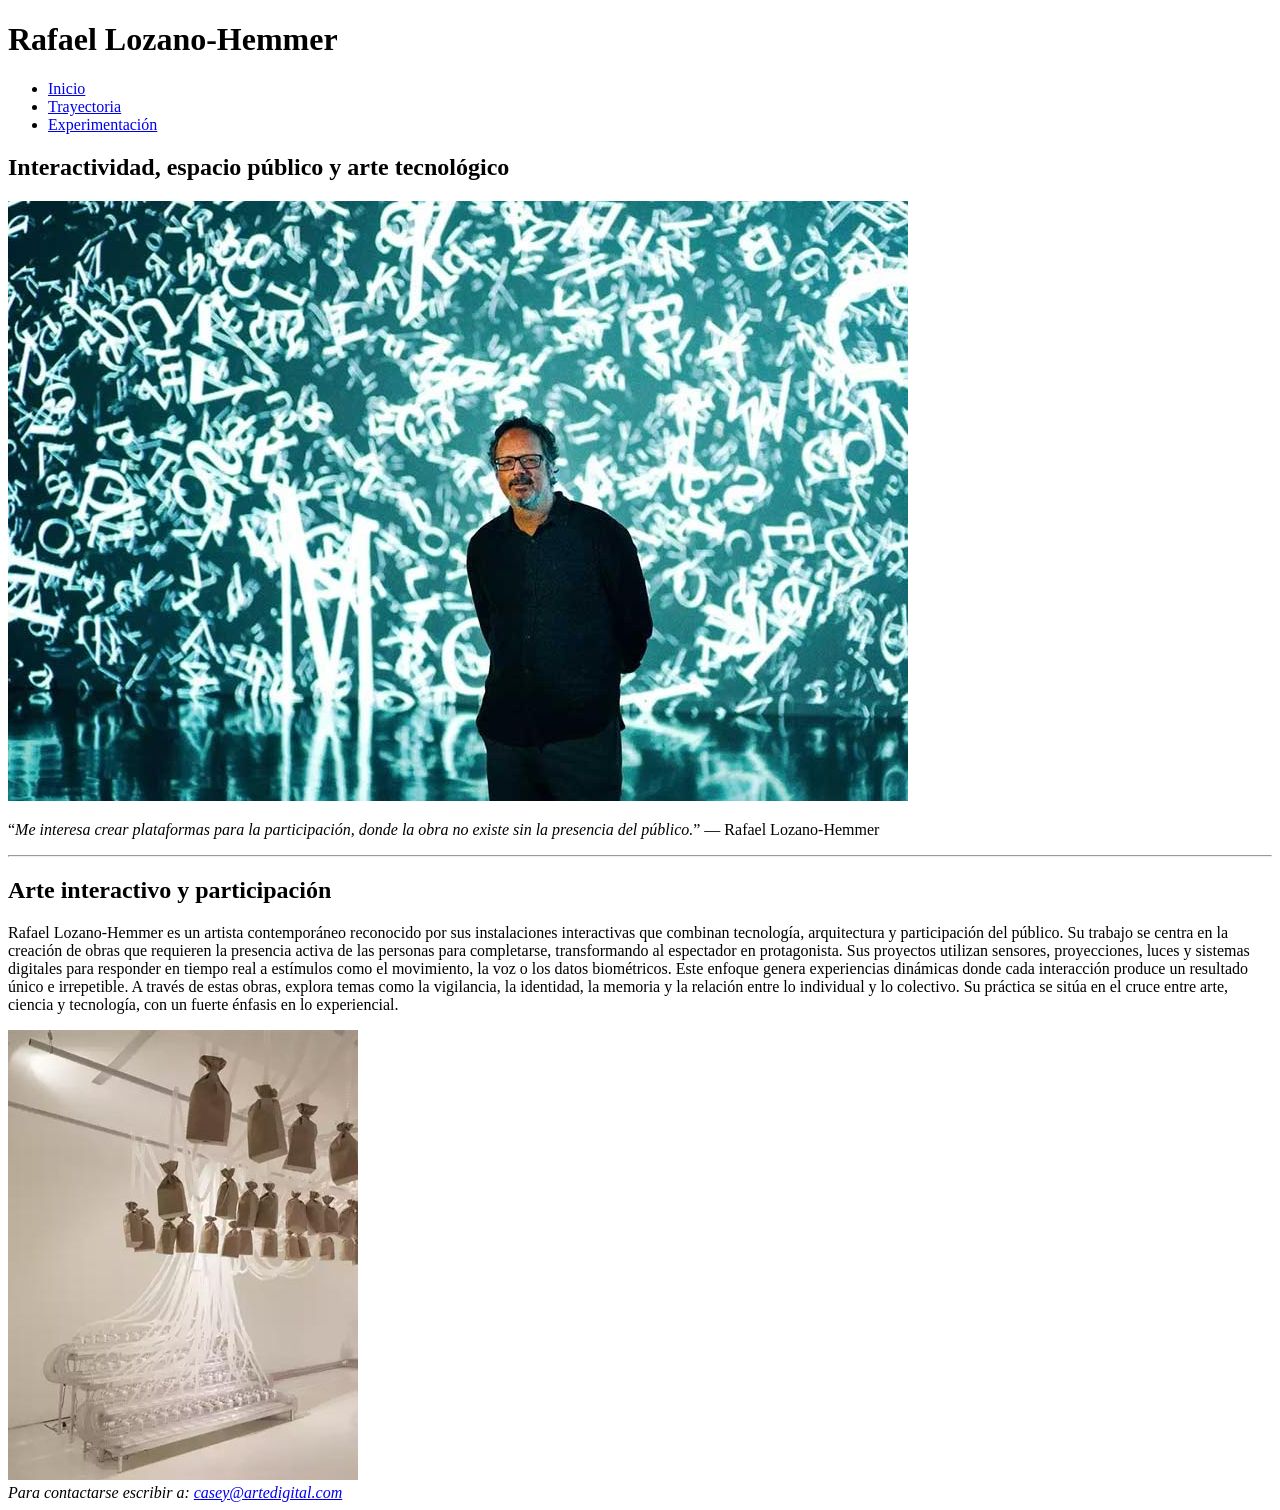
==== index.html @ ac72685c "Estructura general de HTML" ====
<!DOCTYPE html>
<html lang="es">
<head>
    <meta charset="UTF-8">
    <title>Rafael Lozano-Hemmer - Página principal</title>
    <link rel="preconnect" href="https://fonts.googleapis.com">
    <link rel="preconnect" href="https://fonts.gstatic.com" crossorigin>
    <link href="https://fonts.googleapis.com/css2?family=Barlow:ital,wght@0,100;0,200;0,300;0,400;0,500;0,600;0,700;0,800;0,900;1,100;1,200;1,300;1,400;1,500;1,600;1,700;1,800;1,900&display=swap" rel="stylesheet">
    <link rel="stylesheet" href="css/estilos.css">
</head>
<body>
    <div id="contenedor"> <!-- Bloque contenedor centrado -->
        <header>
            <h1 class="titulo">Rafael Lozano-Hemmer</h1>
        </header>

        <nav> <!-- Menú horizontal igual en todas las páginas -->
            <ul>
                <li><a href="index.html">Inicio</a></li>
                <li><a href="trayectoria.html">Trayectoria</a></li>
                <li><a href="experimentacion.html">Experimentación</a></li>
            </ul>
        </nav>

        <main class="layout-index">
            <section class="columna">
                <h1 class="titulo">Interactividad, espacio público y arte tecnológico</h1>
                <img src="img/lozano-hemmer.jpg" alt="Imagen de Lozano Hemmer">
                <p id="cita"><q><em>Me interesa crear plataformas para la participación, donde la obra no existe sin la presencia del público.</em></q> — Rafael Lozano-Hemmer</p><hr class="linea">
            </section>
            <section class="columna">
                <h1 class="titulo">Arte interactivo y participación</h1>
                <p>Rafael Lozano-Hemmer es un artista contemporáneo reconocido por sus instalaciones
                    interactivas que combinan tecnología, arquitectura y participación del público. Su
                    trabajo se centra en la creación de obras que requieren la presencia activa de las
                    personas para completarse, transformando al espectador en protagonista.
                    
                    Sus proyectos utilizan sensores, proyecciones, luces y sistemas digitales para
                    responder en tiempo real a estímulos como el movimiento, la voz o los datos
                    biométricos. Este enfoque genera experiencias dinámicas donde cada interacción
                    produce un resultado único e irrepetible.
                
                    A través de estas obras, explora temas como la vigilancia, la identidad, la memoria y
                    la relación entre lo individual y lo colectivo. Su práctica se sitúa en el cruce entre
                    arte, ciencia y tecnología, con un fuerte énfasis en lo experiencial.</p>
            </section>
            <section class="columna">
                <img src="img/lozano-hemmer-1.jpg" alt="Instalación lumínica de Lozano-Hemmer">
            </section>
        </main>

        <footer>
            <address>Para contactarse escribir a: <a href="mailto:casey@artedigital.com">casey@artedigital.com</a></address>
        </footer>
    </div>
</body>
</html>
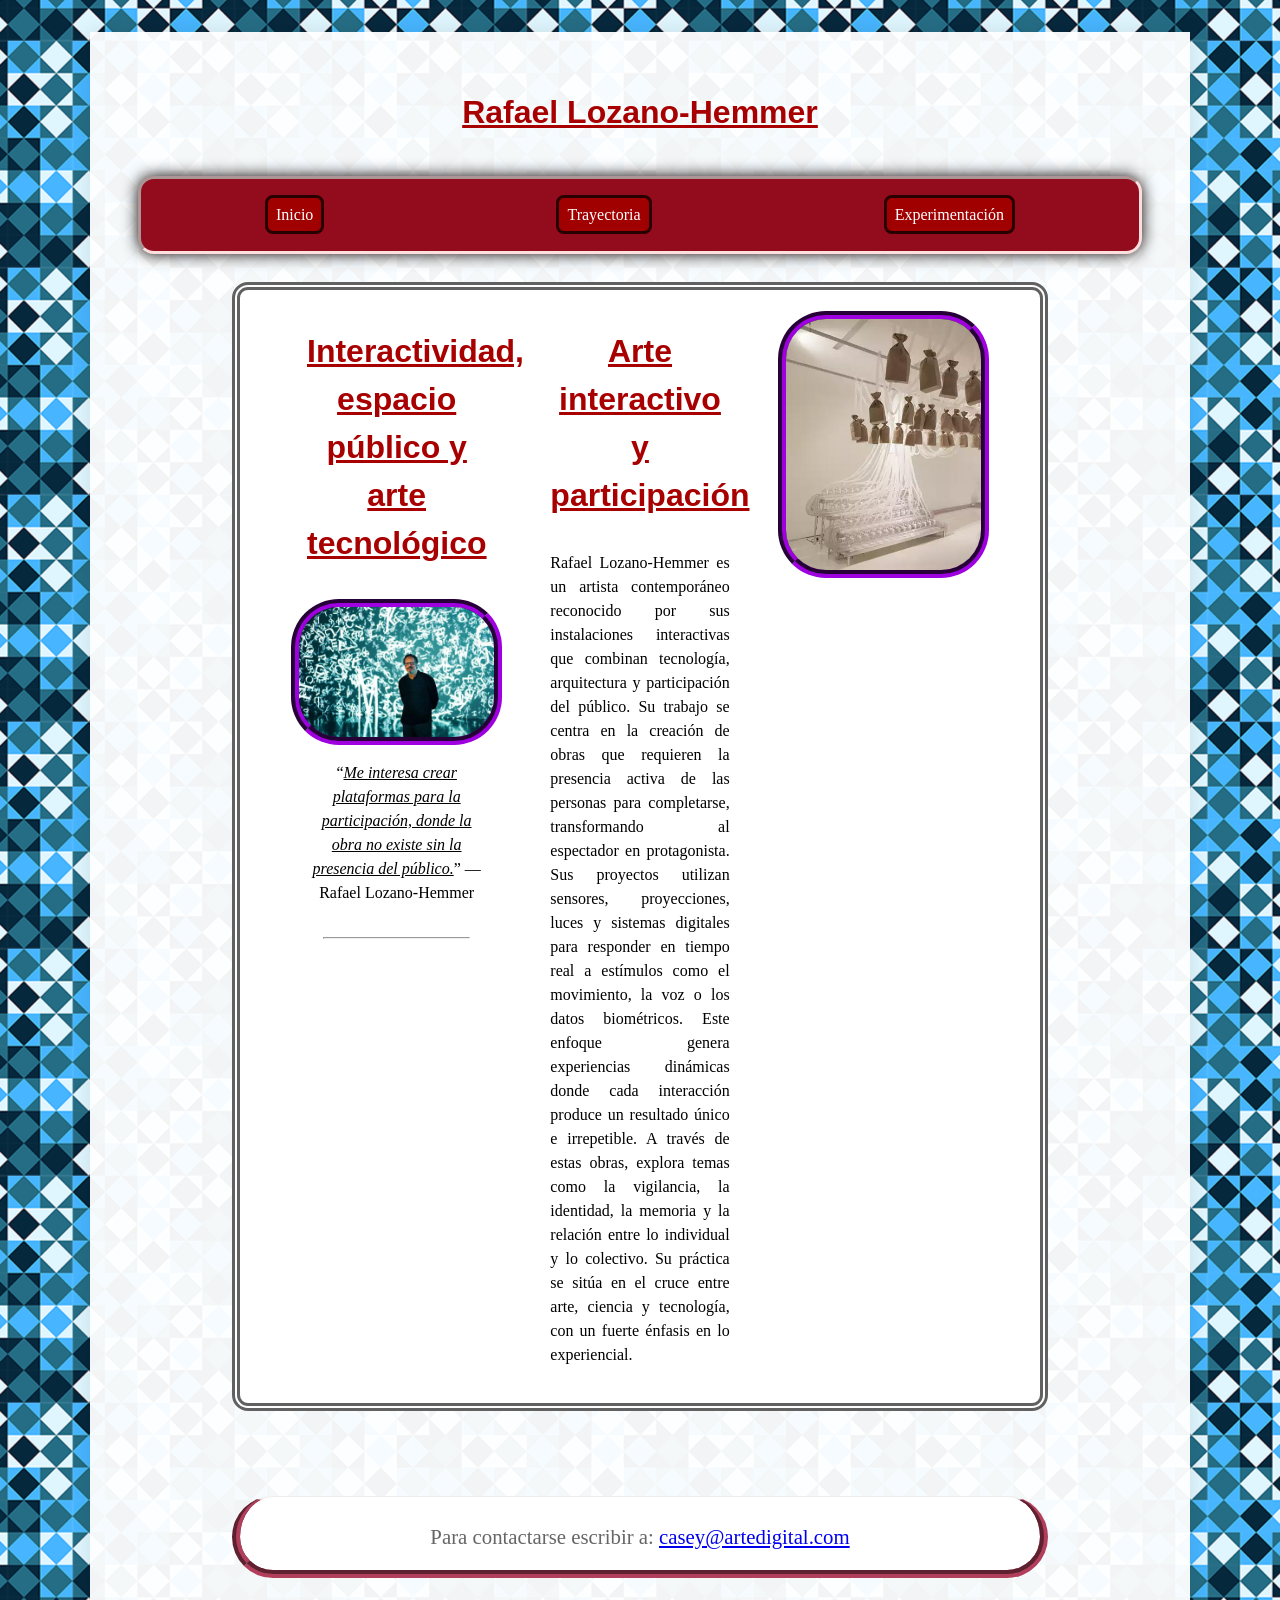
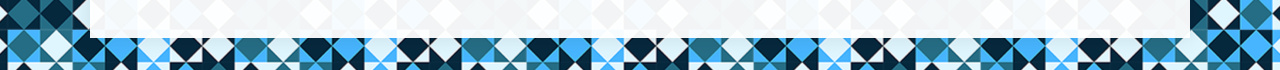
==== commit 3acf8dcf: "Estructura CSS + corrección HTML y carpetas" ====
--- a/index.html
+++ b/index.html
@@ -22,10 +22,10 @@
             </ul>
         </nav>
 
-        <main class="layout-index">
+        <main class="pagina1">
             <section class="columna">
                 <h1 class="titulo">Interactividad, espacio público y arte tecnológico</h1>
-                <img src="img/lozano-hemmer.jpg" alt="Imagen de Lozano Hemmer">
+                <img class="imagenhorizontal" src="img/lozano-hemmer.jpg" alt="Imagen de Lozano Hemmer">
                 <p id="cita"><q><em>Me interesa crear plataformas para la participación, donde la obra no existe sin la presencia del público.</em></q> — Rafael Lozano-Hemmer</p><hr class="linea">
             </section>
             <section class="columna">
@@ -45,11 +45,11 @@
                     arte, ciencia y tecnología, con un fuerte énfasis en lo experiencial.</p>
             </section>
             <section class="columna">
-                <img src="img/lozano-hemmer-1.jpg" alt="Instalación lumínica de Lozano-Hemmer">
+                <img class="imagenvertical" src="img/lozano-hemmer-1.jpg" alt="Instalación lumínica de Lozano-Hemmer">
             </section>
         </main>
 
-        <footer>
+        <footer class="pie">
             <address>Para contactarse escribir a: <a href="mailto:casey@artedigital.com">casey@artedigital.com</a></address>
         </footer>
     </div>
--- a/css/estilos.css
+++ b/css/estilos.css
@@ -0,0 +1,299 @@
+/*------BARRA DE NAVEGACIÓN------*/
+* {
+    padding: 0;
+    margin: 0;
+    box-sizing: border-box;
+}
+
+nav {
+    border: 0.2rem inset rgb(255, 222, 222);
+    background-color: #920c1e;
+    margin: 0.5rem;
+    border-radius: 1rem;
+    box-shadow: 0 0 1rem 0 #0a0101;
+}
+
+nav ul {
+    list-style-type: none;
+    display: flex;
+    justify-content: space-around;
+    padding: 0.5rem;
+}
+
+nav li {
+    padding: 1rem;
+    margin: 0;
+}
+
+nav a {
+    text-decoration: none;
+    border: 0.2rem solid rgb(41, 0, 0);
+    padding: 0.5rem;
+    font-size: 1rem;
+    border-radius: 0.5rem;
+}
+
+nav a:link {
+    transition: 200ms;
+    border: 0.2rem solid rgb(41, 0, 0);
+	background-color:  #a00000;
+	color: #ffffff;
+}
+
+nav a:visited {
+    transition: 200ms;
+    border: 0.2rem solid rgb(41, 0, 0);
+	background-color: #ff7272;
+	color: #000;
+}
+
+nav a:hover {
+    transition: 200ms;
+    border: 0.2rem solid rgb(0, 0, 0);
+	background-color: #ffffff;
+	color: #a00000;
+}
+
+nav a:active {
+    transition: 100ms;
+    border: 0.2rem solid rgb(255, 255, 255);
+	background-color: #000000;
+	color: #ffffff;
+}
+/*-------------------------------*/
+
+.pagina1 {
+    display: flex;
+    gap: 1.5rem;
+}
+
+.pagina2 {
+    display: flex;
+    gap: 1rem;
+}
+
+.pagina2 main { width: 70%; }
+.pagina2 aside { width: 30%; }
+
+
+/*------TEXTOS------*/
+.titulo {
+    font-family: "Barlow", sans-serif;
+    font-style: normal;
+}
+
+.titulo, p#cita {
+    text-align: center;
+    margin: 1rem;
+}
+
+h1 {
+  font-size: 2rem;
+  color: #a80000;
+  text-decoration: underline;
+  padding-bottom: 1rem;
+}
+
+h2 {
+  color: #214fe6;
+  text-decoration: underline;
+}
+
+p {
+    text-align: justify;
+    margin: 1rem;
+}
+
+strong {
+    color: #cf3b00;
+}
+
+em, .lista {
+    text-decoration: underline;
+}
+
+.pie {
+    font-size: 1.3rem;
+    text-align: center;
+}
+/*------------------*/
+
+/*------ETIQUETAS SEMÁNTICAS------*/
+main {
+    padding: 2% 5%;
+    border: 0.5rem double rgb(97, 97, 97);
+    background-color: white;
+    margin: 2% 10%;
+    border-radius: 1rem;
+}
+
+footer {
+    padding: 1%;
+    border: 0.5rem groove rgb(177, 63, 91);
+    background-color: white;
+    margin: 2% 10%;
+    border-radius: 3rem;
+}
+
+.linea {
+    color: #00365a;
+    margin: 2rem;
+}
+/*--------------------------------*/
+
+
+/*------MATERIAL MULTIMEDIAL------*/
+body {
+    background-image: url("../img/fondo.png");
+    background-position: center;
+    background-color: #000;
+    font-size: 1rem;
+    line-height: 1.5;
+    padding: 2rem 0;
+}
+
+.imagenhorizontal {
+    display: block;
+    border: 0.5rem groove rgb(99, 0, 138);
+    background-color: #000;
+    margin-left: auto;
+    margin-right: auto;
+    width: 100%;
+    max-width: 40rem;
+    height: auto;
+    border-radius: 3rem;
+}
+
+.imagenvertical {
+    display: block;
+    border: 0.5rem groove rgb(99, 0, 138);
+    background-color: #000;
+    margin-left: auto;
+    margin-right: auto;
+    width: 100%;
+    max-width: 20rem;
+    height: auto;
+    border-radius: 3rem;
+}
+
+.video {
+    display: block;
+    border: 0.5rem groove rgb(99, 0, 138);
+    margin-left: auto;
+    margin-right: auto;
+    border-radius: 3rem;
+}
+/*--------------------------------*/
+
+/*-----CONTENEDOR------*/
+
+#contenedor {
+    width: 90%; /* Uso de porcentajes para fluidez [7] */
+    max-width: 1100px; /* Ancho máximo en px según el ejemplo de clase [6] */
+    margin: 0 auto; /* Centrado horizontal */
+    background-color: rgba(255, 255, 255, 0.95); /* Fondo para legibilidad [3] */
+    padding: 2.5rem;
+    display: flex; /* Flexbox para estructura vertical interna */
+    flex-direction: column;
+    box-shadow: 0 0 20px rgba(0,0,0,0.1);
+}
+/*---------------------*/
+
+/* Página de Inicio: 3 columnas de igual ancho */
+.pagina1 {
+    display: flex;
+    gap: 2rem;
+    flex-wrap: wrap; /* Fluidez para móviles [7] */
+}
+
+.pagina1 .columna {
+    flex: 1; /* Ocupan el mismo ancho disponible [12] */
+    min-width: 200px;
+}
+
+/* Página 2: 2 columnas de diferente ancho */
+.pagina2 .columna2 {
+    flex: 1; /* Ocupan el mismo ancho disponible [12] */
+    min-width: 200px;
+}
+
+.columna {
+    flex: 0 0 65%; /* Columna ancha para biografía */
+}
+
+.galeria {
+    flex: 0 0 30%; /* Columna angosta para galería */
+}
+
+/* 7. Imágenes y Contenido Multimedia */
+img {
+    width: 100%; /* Imágenes adaptables al contenedor */
+    height: auto;
+    margin-bottom: 1rem;
+    border-radius: 4px;
+}
+
+/* 8. Estilos para el Ejercicio y Formulario (Página 3) */
+form {
+    background: #f8f9fa;
+    padding: 1.5rem;
+    border-radius: 8px;
+    margin-bottom: 2rem;
+}
+
+fieldset {
+    border: 1px solid #ddd;
+    padding: 1.2rem;
+    margin-bottom: 1rem;
+}
+
+label {
+    display: block;
+    margin: 0.8rem 0 0.3rem;
+    font-weight: bold;
+}
+
+input[type="text"],
+input[type="number"] {
+    width: 100%;
+    padding: 0.6rem;
+    margin-bottom: 0.5rem;
+    border: 1px solid #ccc;
+    border-radius: 4px;
+}
+
+button {
+    padding: 0.8rem 1.5rem;
+    background-color: #333;
+    color: #fff;
+    border: none;
+    border-radius: 4px;
+    cursor: pointer;
+    font-family: 'Montserrat', sans-serif;
+    transition: background 0.3s;
+}
+
+button:hover { background-color: #d90429; }
+button:disabled { background-color: #ccc; cursor: not-allowed; }
+
+#area-resultados {
+    background: #e9ecef;
+    padding: 1.5rem;
+    border-left: 6px solid #d90429;
+    margin-top: 1.5rem;
+}
+
+/* 9. Pie de Página [14, 15] */
+footer {
+    margin-top: 4rem;
+    padding-top: 1.5rem;
+    border-top: 1px solid #eee;
+    text-align: center;
+    font-size: 0.9rem;
+    color: #666;
+}
+
+address {
+    font-style: normal;
+    margin-bottom: 0.5rem;
+}
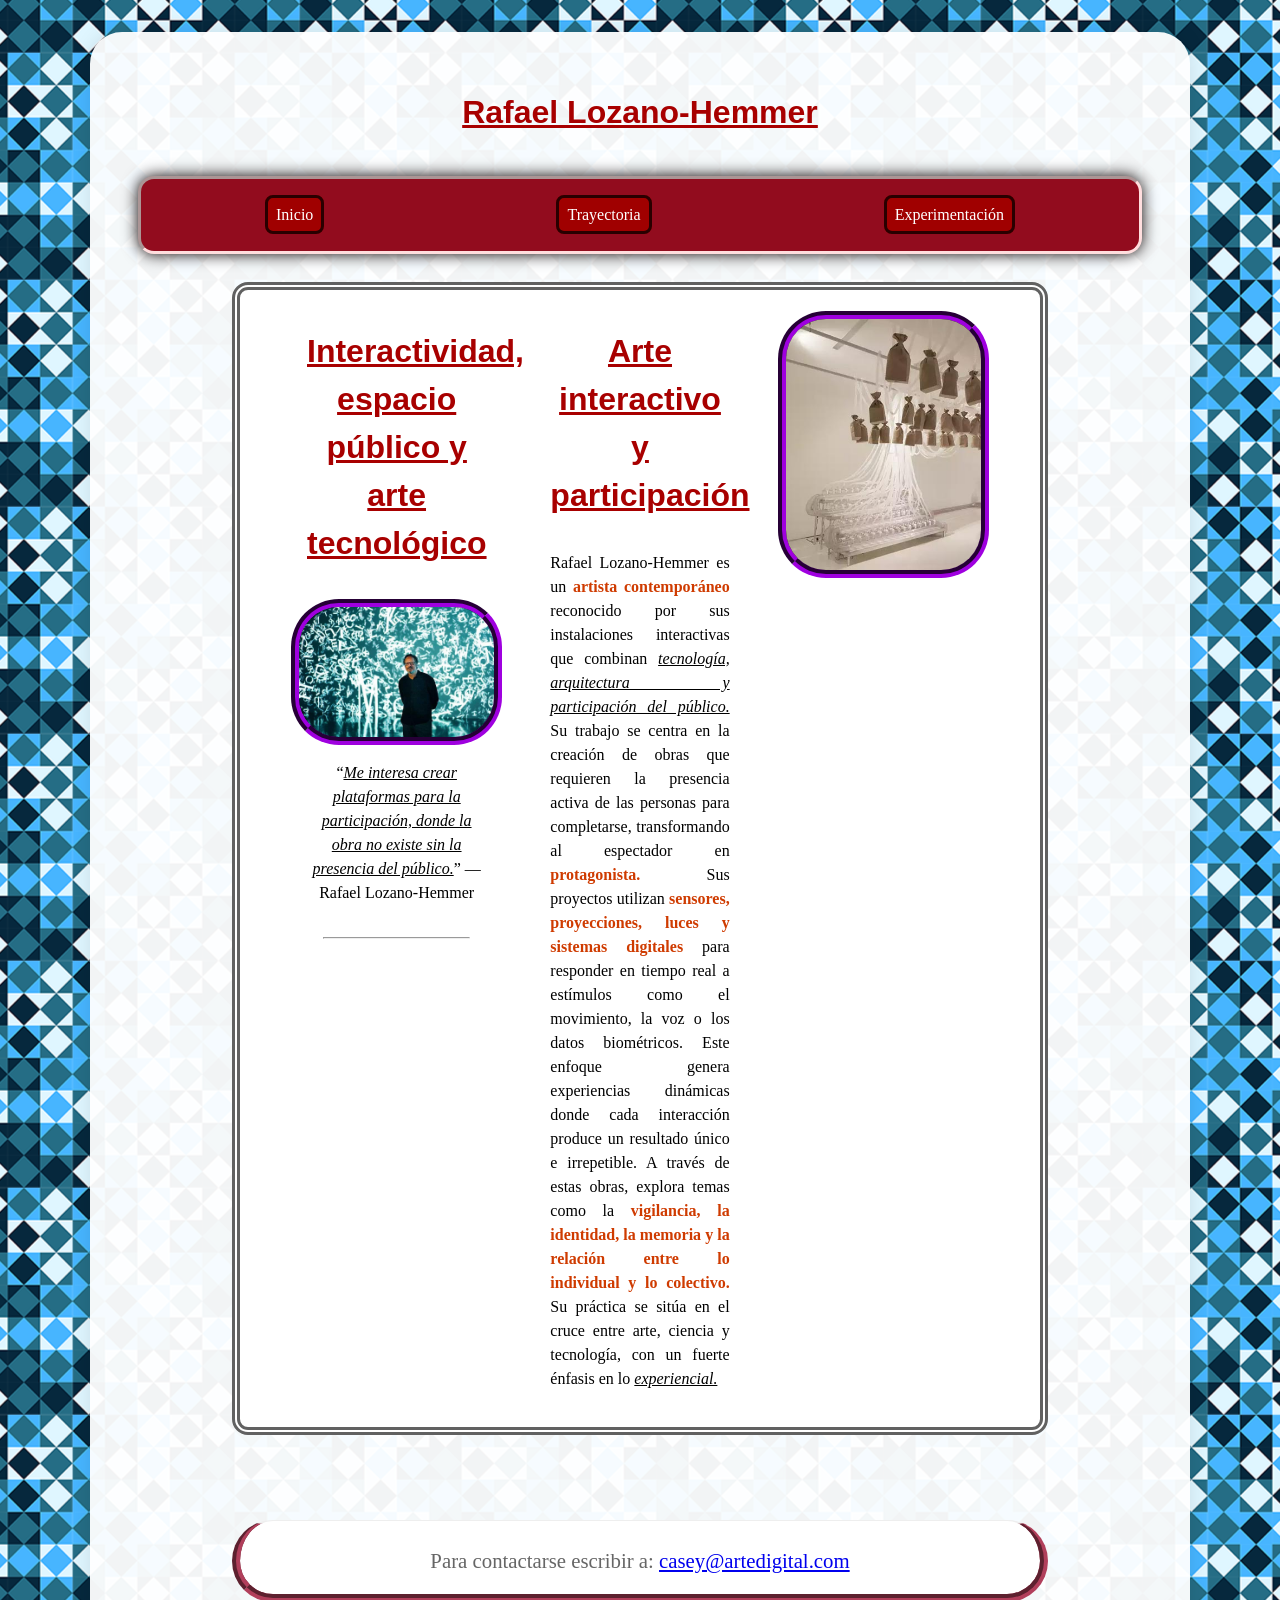
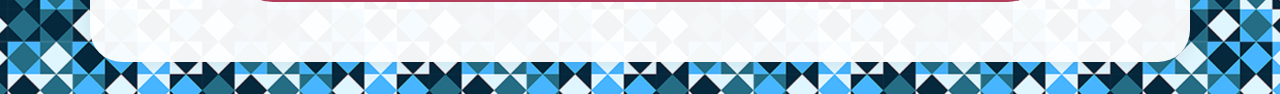
==== commit 401af9b4: "Correcciones y nuevos agregados en CSS y HTML" ====
--- a/index.html
+++ b/index.html
@@ -22,7 +22,7 @@
             </ul>
         </nav>
 
-        <main class="pagina1">
+        <main class="pagina1"> <!-- Títulos y párrafos -->
             <section class="columna">
                 <h1 class="titulo">Interactividad, espacio público y arte tecnológico</h1>
                 <img class="imagenhorizontal" src="img/lozano-hemmer.jpg" alt="Imagen de Lozano Hemmer">
@@ -30,26 +30,26 @@
             </section>
             <section class="columna">
                 <h1 class="titulo">Arte interactivo y participación</h1>
-                <p>Rafael Lozano-Hemmer es un artista contemporáneo reconocido por sus instalaciones
-                    interactivas que combinan tecnología, arquitectura y participación del público. Su
+                <p>Rafael Lozano-Hemmer es un <strong>artista contemporáneo</strong> reconocido por sus instalaciones
+                    interactivas que combinan <em>tecnología, arquitectura y participación del público.</em> Su
                     trabajo se centra en la creación de obras que requieren la presencia activa de las
-                    personas para completarse, transformando al espectador en protagonista.
+                    personas para completarse, transformando al espectador en <strong>protagonista.</strong>
                     
-                    Sus proyectos utilizan sensores, proyecciones, luces y sistemas digitales para
+                    Sus proyectos utilizan <strong>sensores, proyecciones, luces y sistemas digitales</strong> para
                     responder en tiempo real a estímulos como el movimiento, la voz o los datos
                     biométricos. Este enfoque genera experiencias dinámicas donde cada interacción
                     produce un resultado único e irrepetible.
                 
-                    A través de estas obras, explora temas como la vigilancia, la identidad, la memoria y
-                    la relación entre lo individual y lo colectivo. Su práctica se sitúa en el cruce entre
-                    arte, ciencia y tecnología, con un fuerte énfasis en lo experiencial.</p>
+                    A través de estas obras, explora temas como la <strong>vigilancia, la identidad, la memoria y
+                    la relación entre lo individual y lo colectivo.</strong> Su práctica se sitúa en el cruce entre
+                    arte, ciencia y tecnología, con un fuerte énfasis en lo <em>experiencial.</em></p>
             </section>
             <section class="columna">
                 <img class="imagenvertical" src="img/lozano-hemmer-1.jpg" alt="Instalación lumínica de Lozano-Hemmer">
             </section>
         </main>
 
-        <footer class="pie">
+        <footer class="pie"> <!-- Pie de página -->
             <address>Para contactarse escribir a: <a href="mailto:casey@artedigital.com">casey@artedigital.com</a></address>
         </footer>
     </div>
--- a/css/estilos.css
+++ b/css/estilos.css
@@ -62,18 +62,45 @@
 }
 /*-------------------------------*/
 
+/*------TAMAÑO DE PÁGINA Y COLUMNAS------*/
 .pagina1 {
     display: flex;
     gap: 1.5rem;
-}
-
-.pagina2 {
-    display: flex;
-    gap: 1rem;
 }
 
 .pagina2 main { width: 70%; }
 .pagina2 aside { width: 30%; }
+
+.pagina1 {
+    display: flex;
+    gap: 2rem;
+    flex-wrap: wrap;
+}
+
+.pagina1 .columna {
+    flex: 1;
+    min-width: 200px;
+}
+
+.pagina2 {
+    display: flex;
+    gap: 2rem;
+    align-items: flex-start;
+}
+
+.columna-ancha {
+    flex: 2; 
+    min-width: 250px;
+}
+
+.columna-angosta {
+    flex: 1;
+    min-width: 200px;
+}
+
+.columna {
+    flex: 0 0 65%;
+}
 
 
 /*------TEXTOS------*/
@@ -176,64 +203,33 @@
     border-radius: 3rem;
 }
 
-.video {
-    display: block;
-    border: 0.5rem groove rgb(99, 0, 138);
-    margin-left: auto;
-    margin-right: auto;
-    border-radius: 3rem;
+.galeria-contenedor {
+    display: flex;
+    flex-direction: column;
+    align-items: center;
+    justify-content: center;
+    text-align: center;
+    gap: 1.5rem;
+    width: 100%;
+    padding: 2rem 0;
 }
 /*--------------------------------*/
 
 /*-----CONTENEDOR------*/
-
 #contenedor {
-    width: 90%; /* Uso de porcentajes para fluidez [7] */
-    max-width: 1100px; /* Ancho máximo en px según el ejemplo de clase [6] */
-    margin: 0 auto; /* Centrado horizontal */
-    background-color: rgba(255, 255, 255, 0.95); /* Fondo para legibilidad [3] */
+    width: 90%;
+    max-width: 1100px;
+    margin: 0 auto;
+    background-color: rgba(255, 255, 255, 0.95);
     padding: 2.5rem;
-    display: flex; /* Flexbox para estructura vertical interna */
+    display: flex;
     flex-direction: column;
     box-shadow: 0 0 20px rgba(0,0,0,0.1);
-}
-/*---------------------*/
-
-/* Página de Inicio: 3 columnas de igual ancho */
-.pagina1 {
-    display: flex;
-    gap: 2rem;
-    flex-wrap: wrap; /* Fluidez para móviles [7] */
-}
-
-.pagina1 .columna {
-    flex: 1; /* Ocupan el mismo ancho disponible [12] */
-    min-width: 200px;
-}
-
-/* Página 2: 2 columnas de diferente ancho */
-.pagina2 .columna2 {
-    flex: 1; /* Ocupan el mismo ancho disponible [12] */
-    min-width: 200px;
-}
-
-.columna {
-    flex: 0 0 65%; /* Columna ancha para biografía */
-}
-
-.galeria {
-    flex: 0 0 30%; /* Columna angosta para galería */
-}
-
-/* 7. Imágenes y Contenido Multimedia */
-img {
-    width: 100%; /* Imágenes adaptables al contenedor */
-    height: auto;
-    margin-bottom: 1rem;
-    border-radius: 4px;
-}
-
-/* 8. Estilos para el Ejercicio y Formulario (Página 3) */
+    border-radius: 2rem;
+}
+/*--------------------------------*/
+
+/*-----FORMULARIO------*/
 form {
     background: #f8f9fa;
     padding: 1.5rem;
@@ -264,26 +260,27 @@
 
 button {
     padding: 0.8rem 1.5rem;
-    background-color: #333;
+    background-color: #003d75;
     color: #fff;
     border: none;
     border-radius: 4px;
     cursor: pointer;
-    font-family: 'Montserrat', sans-serif;
-    transition: background 0.3s;
-}
-
-button:hover { background-color: #d90429; }
+    transition: 300ms;
+    justify-content: center;
+}
+
+button:hover { background-color: #000000; }
 button:disabled { background-color: #ccc; cursor: not-allowed; }
 
 #area-resultados {
     background: #e9ecef;
     padding: 1.5rem;
-    border-left: 6px solid #d90429;
+    border-left: 6px solid #003d75;
     margin-top: 1.5rem;
 }
-
-/* 9. Pie de Página [14, 15] */
+/*--------------------------------*/
+
+/*-----PIE DE PÁGINA------*/
 footer {
     margin-top: 4rem;
     padding-top: 1.5rem;
@@ -296,4 +293,46 @@
 address {
     font-style: normal;
     margin-bottom: 0.5rem;
-}+}
+/*--------------------------------*/
+
+/*-----GALERIA Y CAMBIO DE DISEÑO------*/
+#galeria {
+display: flex;
+flex-wrap: wrap;
+gap: 1rem;
+margin-top: 1.5rem;
+transition: all 0.5s ease;
+}
+/*--------------------------------*/
+
+/*------DISEÑO ALTERNATIVO AL INTERACTUAR CON EL BOTÓN------*/
+.diseño-alternativo .tarjeta-obra {
+    flex: 1 1 30%;
+    background-color: #333;
+    color: white;
+    border: 1px solid #000000;
+    width: 100%;
+    transition: 300ms;
+}
+
+.diseño-alternativo .tarjeta-obra img {
+    filter: grayscale(100%);
+    transition: 300ms;
+}
+
+.tarjeta-obra {
+    flex: 1 1 30%;
+    background-color: #f4f4f4;
+    padding: 1rem;
+    text-align: center;
+    border: 1px solid #ccc;
+    transition: 300ms;
+}
+
+.tarjeta-obra img {
+    width: 100%;
+    height: 200px;
+    object-fit: cover;
+}
+/*--------------------------------*/
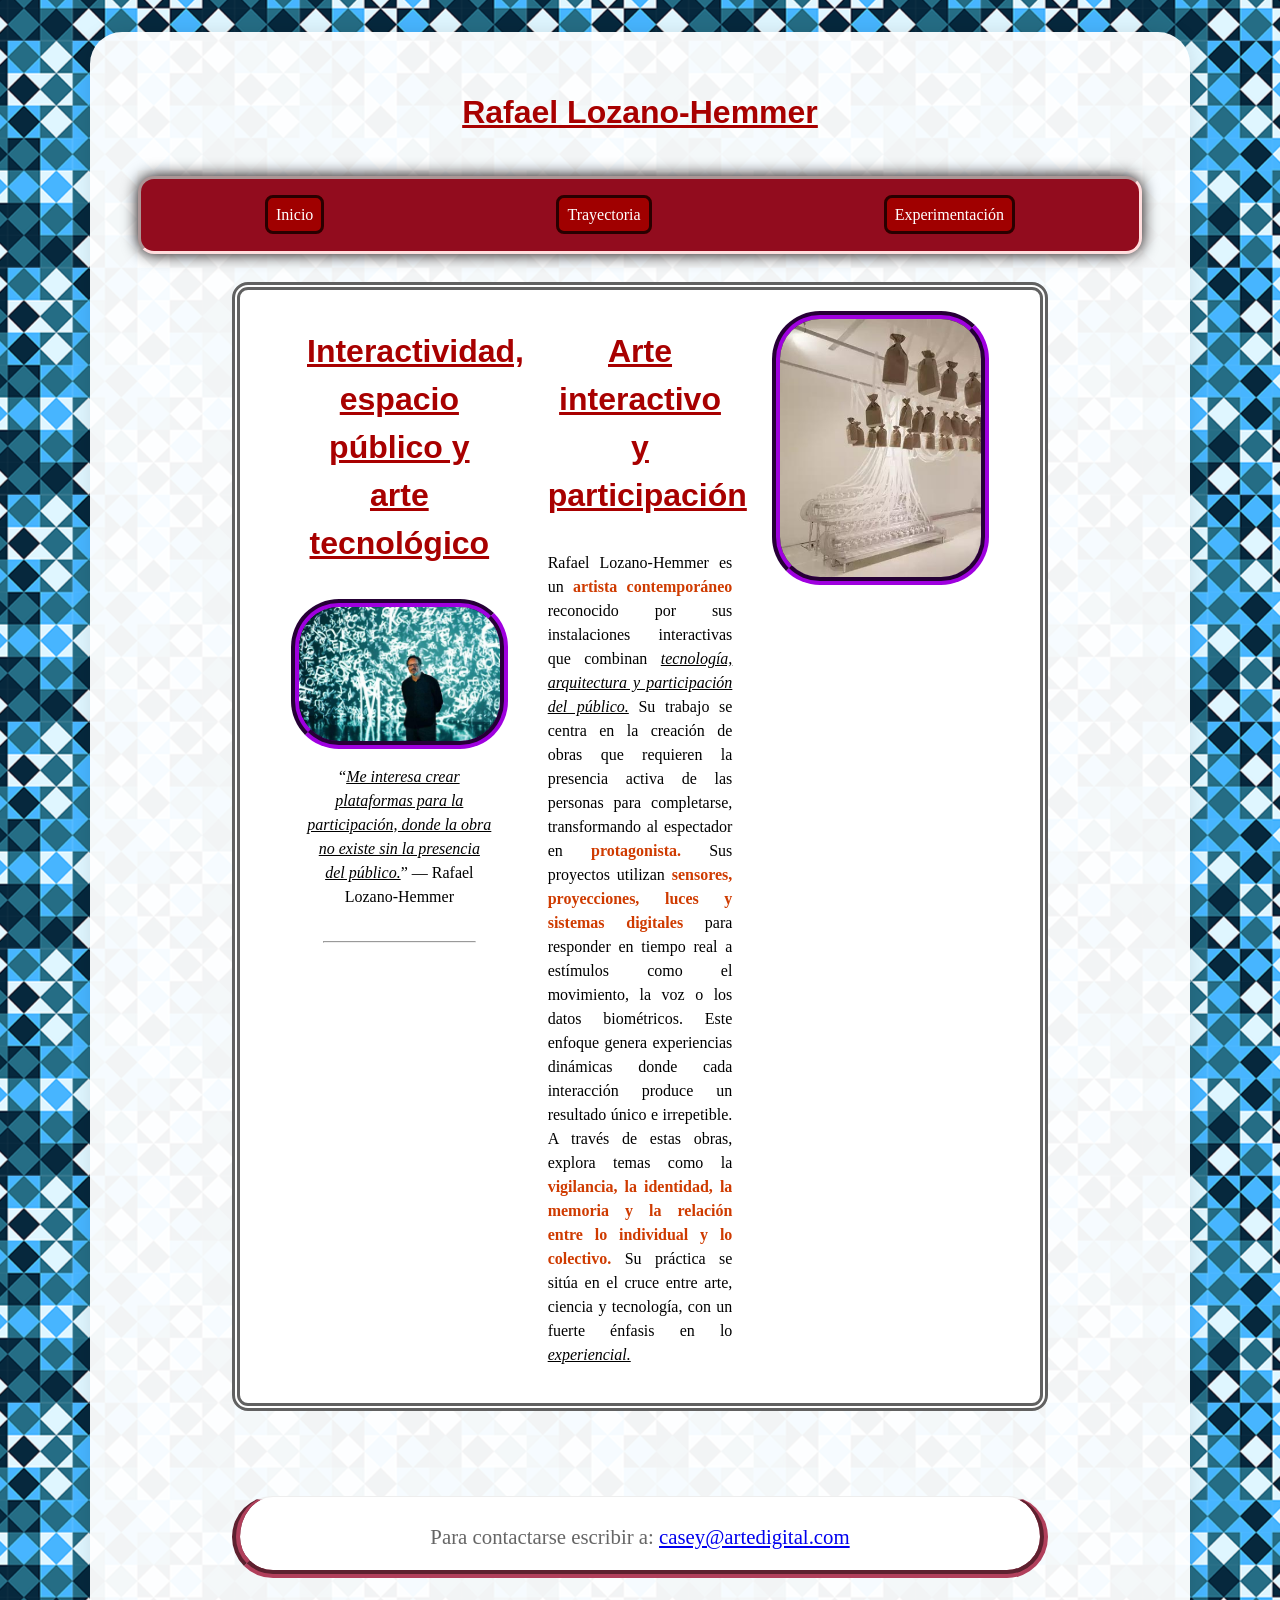
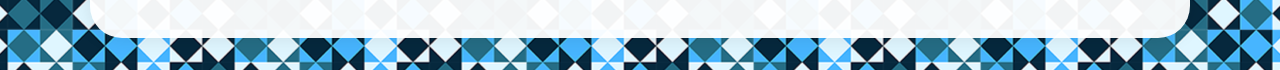
==== commit 3e567a35: "PÁGINA FINAL" ====
--- a/index.html
+++ b/index.html
@@ -13,7 +13,6 @@
         <header>
             <h1 class="titulo">Rafael Lozano-Hemmer</h1>
         </header>
-
         <nav> <!-- Menú horizontal igual en todas las páginas -->
             <ul>
                 <li><a href="index.html">Inicio</a></li>
@@ -21,7 +20,6 @@
                 <li><a href="experimentacion.html">Experimentación</a></li>
             </ul>
         </nav>
-
         <main class="pagina1"> <!-- Títulos y párrafos -->
             <section class="columna">
                 <h1 class="titulo">Interactividad, espacio público y arte tecnológico</h1>
@@ -48,7 +46,6 @@
                 <img class="imagenvertical" src="img/lozano-hemmer-1.jpg" alt="Instalación lumínica de Lozano-Hemmer">
             </section>
         </main>
-
         <footer class="pie"> <!-- Pie de página -->
             <address>Para contactarse escribir a: <a href="mailto:casey@artedigital.com">casey@artedigital.com</a></address>
         </footer>
--- a/css/estilos.css
+++ b/css/estilos.css
@@ -66,14 +66,6 @@
 .pagina1 {
     display: flex;
     gap: 1.5rem;
-}
-
-.pagina2 main { width: 70%; }
-.pagina2 aside { width: 30%; }
-
-.pagina1 {
-    display: flex;
-    gap: 2rem;
     flex-wrap: wrap;
 }
 
@@ -296,7 +288,7 @@
 }
 /*--------------------------------*/
 
-/*-----GALERIA Y CAMBIO DE DISEÑO------*/
+/*-----GALERIA------*/
 #galeria {
 display: flex;
 flex-wrap: wrap;
